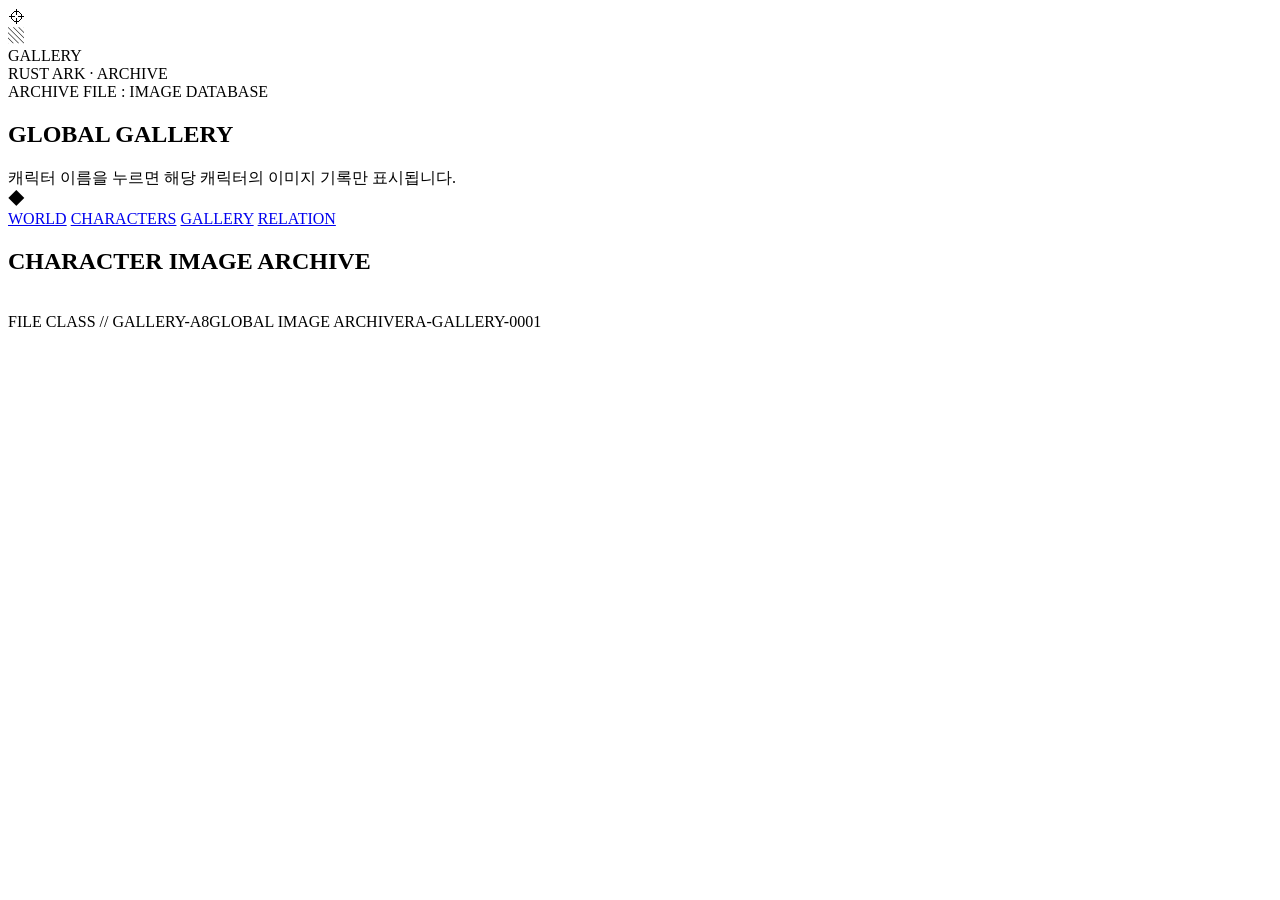
==== gallery.html @ f0b0b13f "Add files via upload" ====
<!DOCTYPE html>
<html lang="ko">
<head>
<meta charset="UTF-8"><meta name="viewport" content="width=device-width, initial-scale=1.0">
<title>RUST ARK | Gallery</title>
<link rel="stylesheet" href="assets/css/style.css">
</head>
<body>
<article class="page">
  <aside class="rail">
    <div class="icon">⌖</div>
    <div class="icon">▧</div>
    <div class="vertical">GALLERY</div>
    <div class="small">RUST ARK · ARCHIVE</div>
  </aside>
  <header class="header">
    <div>
      <div class="kicker">ARCHIVE FILE : IMAGE DATABASE</div>
      <h1>GLOBAL GALLERY</h1>
      <div class="subtitle">캐릭터 이름을 누르면 해당 캐릭터의 이미지 기록만 표시됩니다.</div>
    </div>
    <div class="emblem"><b>◆</b></div>
  </header>
  <nav class="topnav">
    <a href="world.html">WORLD</a>
    <a href="world.html#characters">CHARACTERS</a>
    <a href="gallery.html">GALLERY</a>
    <a href="world.html#relations">RELATION</a>
  </nav>

  <section class="section" id="gallery">
    <h2 class="section-title">CHARACTER IMAGE ARCHIVE</h2>
    <div class="gallery-tabs" id="galleryTabs"></div>
    <div class="gallery-stage">
      <div class="gallery-main">
        <img id="mainImage" src="" alt="">
        <div class="gallery-caption">
          <b id="mainTitle"></b>
          <span id="mainCaption"></span>
        </div>
      </div>
      <div class="gallery-grid" id="galleryGrid"></div>
    </div>
  </section>

  <footer class="footer"><span><span class="pink">FILE CLASS</span> // GALLERY-A8</span><span>GLOBAL IMAGE ARCHIVE</span><span>RA-GALLERY-0001</span></footer>
</article>
<script src="assets/js/gallery.js"></script>
</body>
</html>
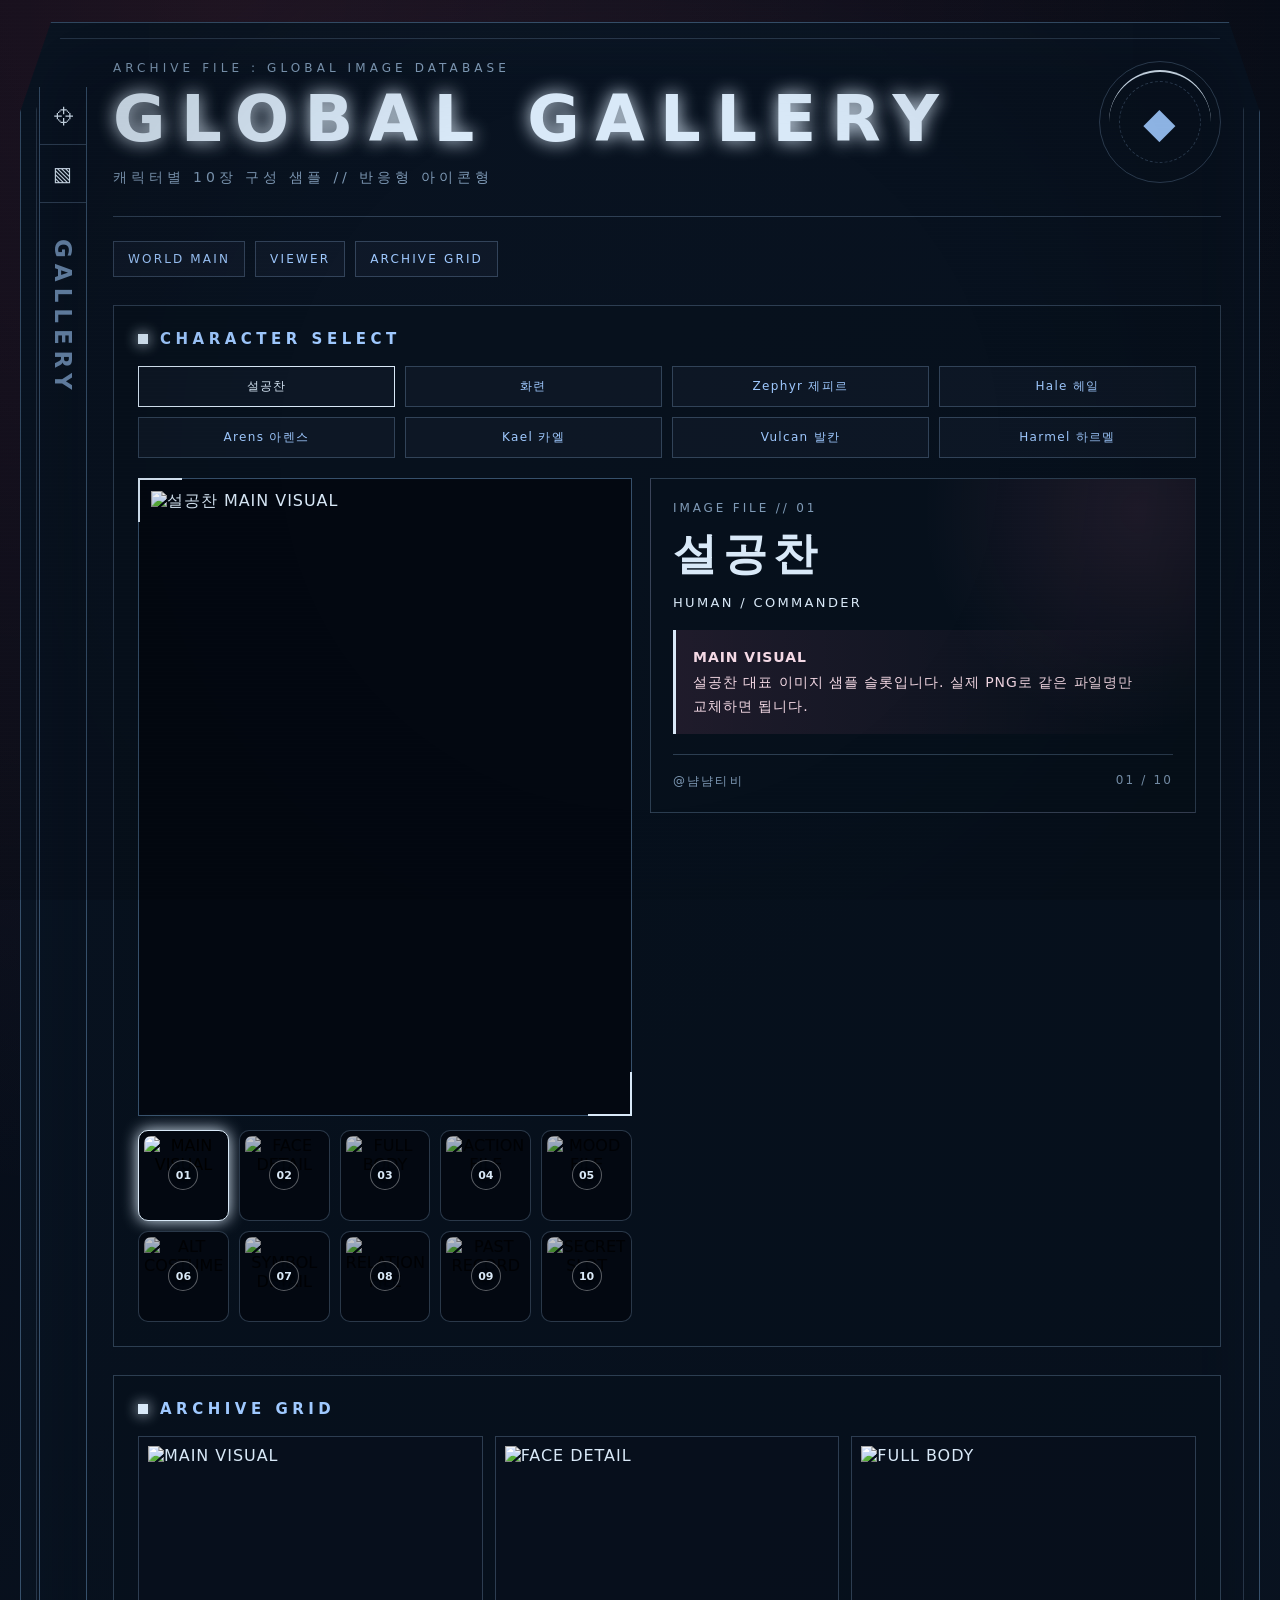
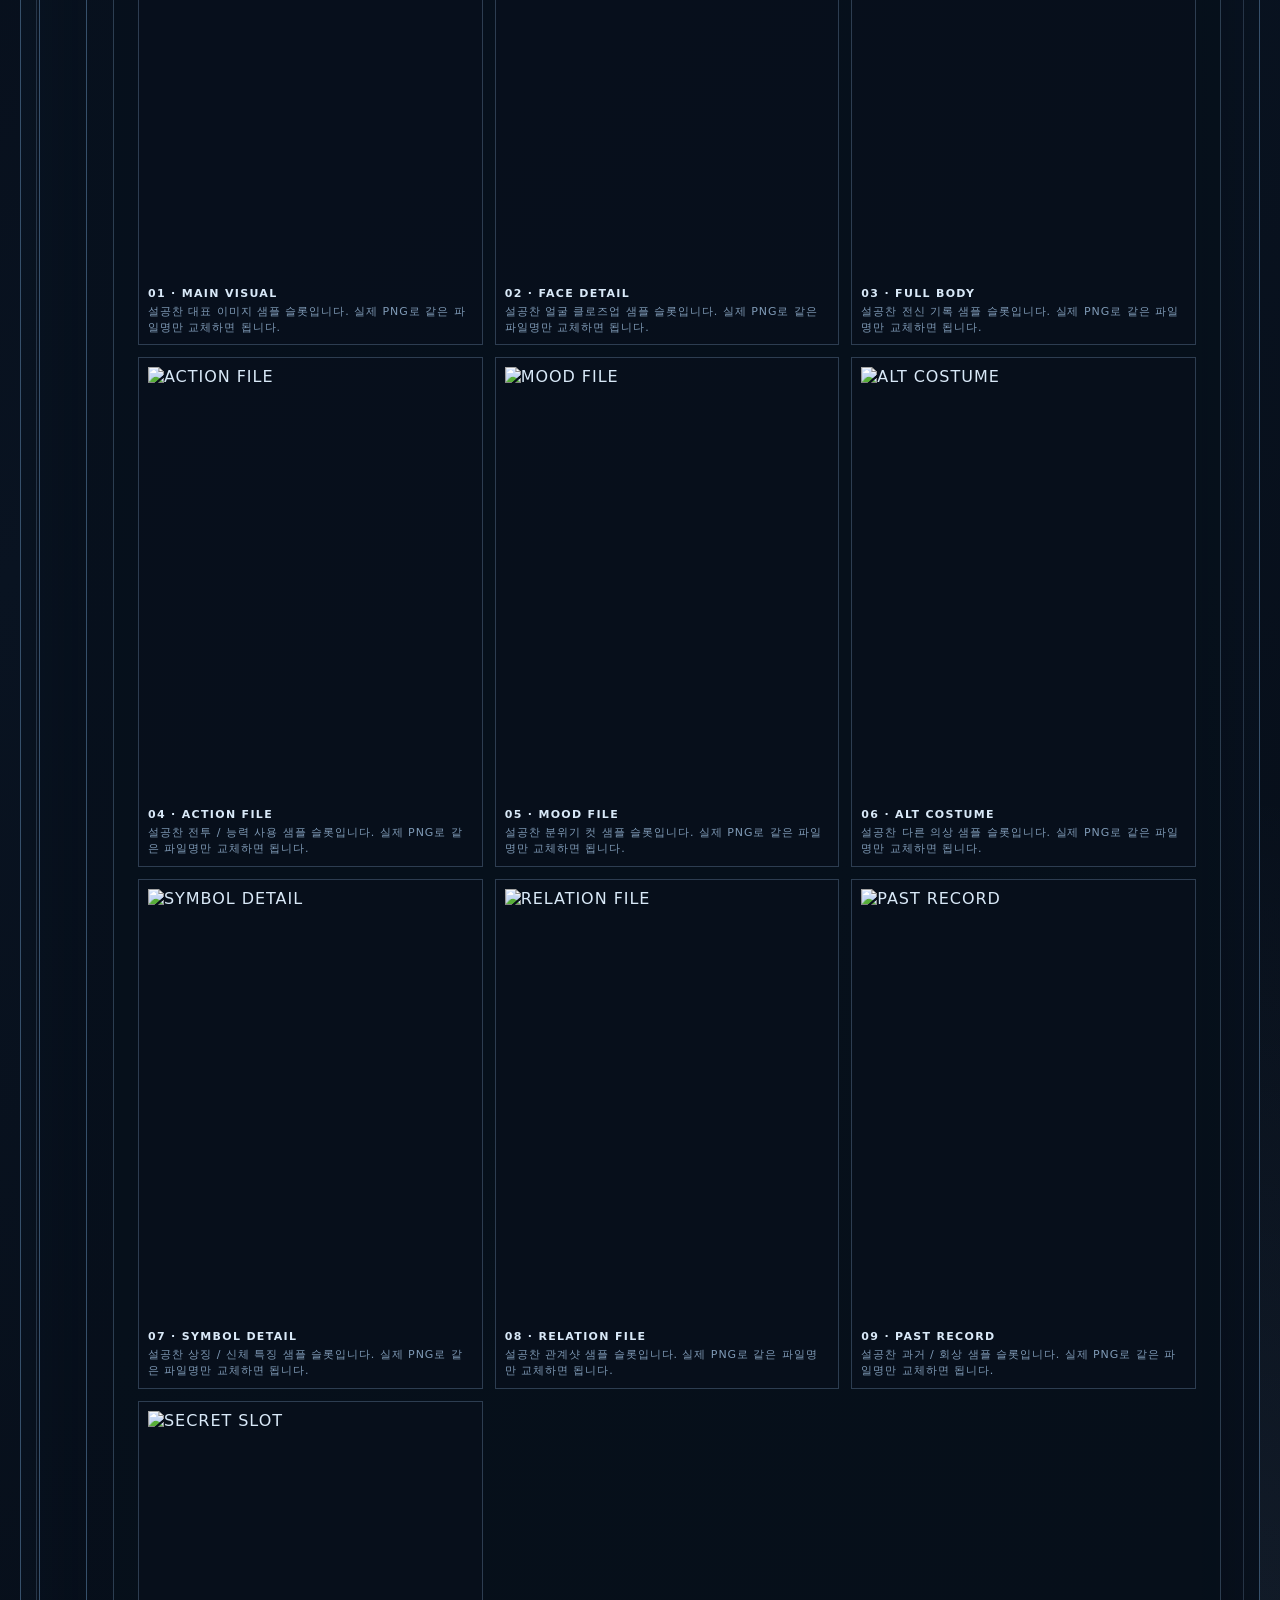
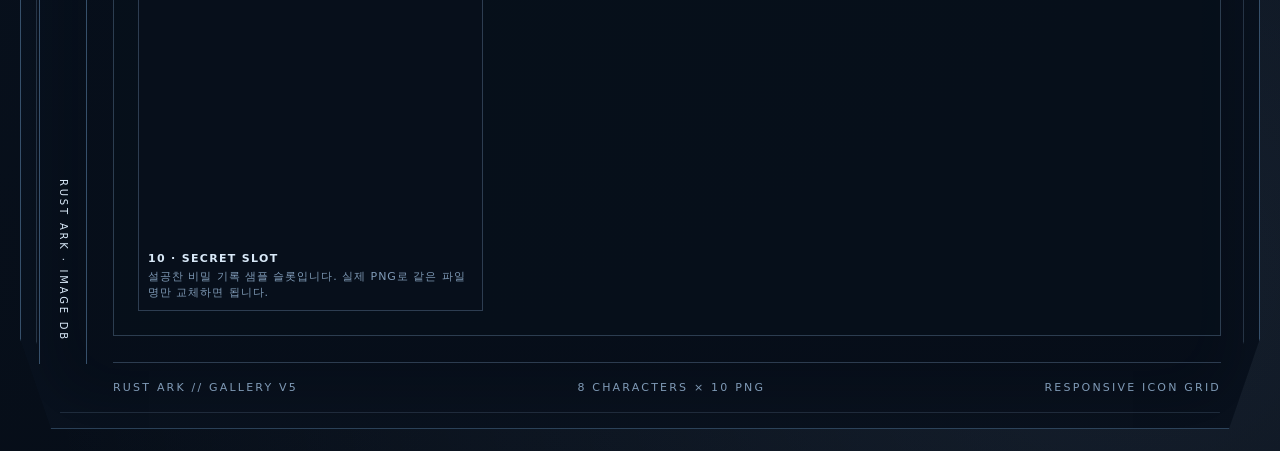
==== commit 3f20f0b7: "Add files via upload" ====
--- a/gallery.html
+++ b/gallery.html
@@ -1,50 +1,1162 @@
 <!DOCTYPE html>
 <html lang="ko">
 <head>
-<meta charset="UTF-8"><meta name="viewport" content="width=device-width, initial-scale=1.0">
-<title>RUST ARK | Gallery</title>
-<link rel="stylesheet" href="assets/css/style.css">
+<meta charset="UTF-8">
+<meta name="viewport" content="width=device-width, initial-scale=1.0">
+<title>RUST ARK | Gallery V5 Responsive Icons</title>
+<style>
+:root{
+  --bg:#050b14;
+  --panel:#081321;
+  --line:#36506b;
+  --soft:rgba(145,180,220,.28);
+  --text:#d9e9f8;
+  --muted:#7f9ab6;
+  --pink:#ff7fb2;
+  --blue:#9fc9ff;
+  --accent:#ff7fb2;
+}
+*{box-sizing:border-box}
+html{scroll-behavior:smooth}
+body{
+  margin:0;
+  min-height:100vh;
+  color:var(--text);
+  background:
+    radial-gradient(circle at 18% 0%, rgba(255,127,178,.12), transparent 32%),
+    radial-gradient(circle at 88% 95%, rgba(159,201,255,.10), transparent 30%),
+    linear-gradient(145deg,#040812,#091321 48%,#050b14);
+  font-family:"Segoe UI","Pretendard","Apple SD Gothic Neo",system-ui,sans-serif;
+  letter-spacing:.06em;
+}
+body:before{
+  content:"";
+  position:fixed;
+  inset:0;
+  z-index:50;
+  pointer-events:none;
+  opacity:.25;
+  background:
+    repeating-linear-gradient(0deg, rgba(255,255,255,.025) 0 1px, transparent 1px 4px),
+    radial-gradient(circle at 50% 50%, transparent 0 45%, rgba(0,0,0,.45) 78%);
+}
+a{color:inherit;text-decoration:none}
+button{font:inherit}
+
+.page{
+  width:min(1240px, calc(100% - 28px));
+  margin:22px auto;
+  position:relative;
+  border:1px solid var(--line);
+  background:linear-gradient(145deg,rgba(8,19,33,.96),rgba(6,13,24,.98));
+  clip-path:polygon(2.5% 0,97.5% 0,100% 2.5%,100% 97.5%,97.5% 100%,2.5% 100%,0 97.5%,0 2.5%);
+  box-shadow:0 0 46px rgba(0,0,0,.55), inset 0 0 90px rgba(159,201,255,.04);
+  padding:38px 38px 34px 92px;
+  overflow:hidden;
+}
+.page:before{
+  content:"";
+  position:absolute;
+  inset:15px;
+  border:1px solid rgba(145,180,220,.22);
+  pointer-events:none;
+  clip-path:polygon(2% 0,98% 0,100% 2%,100% 98%,98% 100%,2% 100%,0 98%,0 2%);
+}
+.rail{
+  position:absolute;
+  left:18px;
+  top:64px;
+  bottom:64px;
+  width:48px;
+  border-left:1px solid var(--line);
+  border-right:1px solid var(--line);
+  display:flex;
+  flex-direction:column;
+  align-items:center;
+  color:var(--muted);
+  z-index:2;
+}
+.rail .icon{
+  height:58px;
+  width:100%;
+  display:grid;
+  place-items:center;
+  border-bottom:1px solid var(--soft);
+  color:var(--accent);
+  font-size:20px;
+}
+.rail .vertical{
+  writing-mode:vertical-rl;
+  text-orientation:mixed;
+  font-size:23px;
+  letter-spacing:.26em;
+  font-weight:800;
+  color:#6988ad;
+  margin-top:36px;
+}
+.rail .small{
+  margin-top:auto;
+  margin-bottom:22px;
+  writing-mode:vertical-rl;
+  font-size:10px;
+  letter-spacing:.28em;
+  color:var(--accent);
+}
+
+.header{
+  position:relative;
+  z-index:3;
+  display:grid;
+  grid-template-columns:1fr auto;
+  gap:24px;
+  align-items:start;
+  padding-bottom:26px;
+  border-bottom:1px solid var(--soft);
+}
+.kicker{
+  color:var(--muted);
+  font-size:12px;
+  letter-spacing:.34em;
+  margin-bottom:12px;
+}
+h1{
+  margin:0;
+  color:var(--accent);
+  font-size:clamp(34px,5.5vw,64px);
+  letter-spacing:.24em;
+  line-height:1.02;
+  text-shadow:0 0 18px var(--accent);
+}
+.subtitle{
+  margin-top:14px;
+  color:var(--muted);
+  font-size:14px;
+  letter-spacing:.28em;
+  line-height:1.7;
+}
+.emblem{
+  width:122px;
+  height:122px;
+  border:1px solid var(--soft);
+  border-radius:50%;
+  display:grid;
+  place-items:center;
+  position:relative;
+}
+.emblem:before{
+  content:"";
+  position:absolute;
+  width:80px;
+  height:80px;
+  border:1px dashed var(--soft);
+  border-radius:50%;
+}
+.emblem:after{
+  content:"";
+  position:absolute;
+  width:102px;
+  height:102px;
+  border-top:2px solid var(--accent);
+  border-radius:50%;
+  animation:spin 7s linear infinite;
+}
+.emblem b{font-size:42px;color:var(--blue)}
+@keyframes spin{to{transform:rotate(360deg)}}
+
+.topnav{
+  position:relative;
+  z-index:3;
+  display:flex;
+  gap:10px;
+  flex-wrap:wrap;
+  margin:24px 0 0;
+}
+.topnav a{
+  border:1px solid var(--soft);
+  padding:10px 14px;
+  color:var(--blue);
+  background:rgba(159,201,255,.035);
+  font-size:12px;
+  letter-spacing:.18em;
+}
+.topnav a:hover{border-color:var(--accent);color:var(--accent)}
+
+.section{
+  position:relative;
+  z-index:3;
+  margin-top:28px;
+  border:1px solid var(--soft);
+  background:rgba(7,16,28,.56);
+  padding:24px;
+}
+.section-title{
+  display:flex;
+  align-items:center;
+  gap:12px;
+  margin:0 0 18px;
+  color:var(--blue);
+  font-weight:800;
+  font-size:15px;
+  letter-spacing:.3em;
+}
+.section-title:before{
+  content:"";
+  width:10px;
+  height:10px;
+  background:var(--accent);
+  box-shadow:0 0 14px var(--accent);
+}
+
+.character-tabs{
+  display:grid;
+  grid-template-columns:repeat(4, minmax(0,1fr));
+  gap:10px;
+  margin-bottom:20px;
+}
+.character-tabs button{
+  border:1px solid var(--soft);
+  background:rgba(159,201,255,.035);
+  color:var(--blue);
+  padding:11px 10px;
+  font-size:12px;
+  letter-spacing:.11em;
+  cursor:pointer;
+  min-width:0;
+}
+.character-tabs button.active,
+.character-tabs button:hover{
+  border-color:var(--accent);
+  color:var(--accent);
+}
+
+.viewer{
+  display:grid;
+  grid-template-columns:minmax(360px,.95fr) 1.05fr;
+  gap:18px;
+  align-items:start;
+}
+.main-frame{
+  border:1px solid var(--line);
+  background:#030811;
+  padding:12px;
+  position:relative;
+}
+.main-frame:before,
+.main-frame:after{
+  content:"";
+  position:absolute;
+  width:42px;
+  height:42px;
+  border-color:var(--accent);
+  border-style:solid;
+  pointer-events:none;
+}
+.main-frame:before{left:-1px;top:-1px;border-width:2px 0 0 2px}
+.main-frame:after{right:-1px;bottom:-1px;border-width:0 2px 2px 0}
+.main-frame img{
+  width:100%;
+  height:min(68vh,700px);
+  object-fit:cover;
+  object-position:center 20%;
+  display:block;
+}
+
+.icon-grid{
+  display:grid;
+  grid-template-columns:repeat(5, minmax(0,1fr));
+  gap:10px;
+  margin-top:14px;
+}
+.thumb{
+  border:1px solid var(--soft);
+  background:#030811;
+  padding:5px;
+  cursor:pointer;
+  position:relative;
+  aspect-ratio:1/1;
+  border-radius:10px;
+  display:grid;
+  place-items:center;
+  min-width:0;
+}
+.thumb img{
+  width:100%;
+  height:100%;
+  object-fit:cover;
+  border-radius:7px;
+  display:block;
+  opacity:.76;
+}
+.thumb b{
+  position:absolute;
+  left:50%;
+  top:50%;
+  transform:translate(-50%,-50%);
+  width:30px;
+  height:30px;
+  border:1px solid rgba(255,255,255,.35);
+  border-radius:50%;
+  background:rgba(3,8,17,.66);
+  display:grid;
+  place-items:center;
+  color:var(--text);
+  font-size:11px;
+  text-shadow:0 1px 4px #000;
+}
+.thumb.active{
+  border-color:var(--accent);
+  box-shadow:0 0 16px var(--accent);
+}
+.thumb.active img,
+.thumb:hover img{opacity:1}
+
+.info-panel{
+  border:1px solid var(--soft);
+  background:radial-gradient(circle at 90% 10%, rgba(255,127,178,.10), transparent 38%), rgba(7,16,28,.70);
+  padding:22px;
+  display:flex;
+  flex-direction:column;
+  justify-content:space-between;
+  min-height:320px;
+}
+.info-code{
+  color:var(--muted);
+  font-size:12px;
+  letter-spacing:.24em;
+}
+.info-panel h2{
+  margin:10px 0 8px;
+  color:var(--text);
+  font-size:clamp(26px,4vw,44px);
+  letter-spacing:.14em;
+}
+.info-panel .class{
+  color:var(--accent);
+  font-size:13px;
+  letter-spacing:.18em;
+  line-height:1.7;
+  margin-bottom:16px;
+}
+.caption{
+  border-left:3px solid var(--accent);
+  background:linear-gradient(90deg, rgba(255,127,178,.10), transparent);
+  padding:15px 17px;
+  color:#f4d9e5;
+  line-height:1.75;
+  font-size:14px;
+  word-break:keep-all;
+}
+.count{
+  display:flex;
+  justify-content:space-between;
+  gap:12px;
+  margin-top:20px;
+  color:var(--muted);
+  font-size:12px;
+  letter-spacing:.18em;
+  border-top:1px solid var(--soft);
+  padding-top:18px;
+}
+
+.archive-grid{
+  display:grid;
+  grid-template-columns:repeat(3, minmax(0,1fr));
+  gap:12px;
+}
+.archive-card{
+  border:1px solid var(--soft);
+  background:rgba(7,16,28,.72);
+  padding:9px;
+  cursor:pointer;
+  transition:.2s ease;
+  min-width:0;
+}
+.archive-card img{
+  width:100%;
+  aspect-ratio:3/4;
+  object-fit:cover;
+  display:block;
+}
+.archive-card b{
+  display:block;
+  color:var(--accent);
+  font-size:11px;
+  letter-spacing:.12em;
+  margin:8px 0 4px;
+}
+.archive-card span{
+  display:block;
+  color:var(--muted);
+  font-size:11px;
+  line-height:1.45;
+}
+.archive-card:hover{
+  border-color:var(--accent);
+  transform:translateY(-2px);
+}
+
+.modal{
+  position:fixed;
+  inset:0;
+  background:rgba(1,4,10,.86);
+  display:none;
+  place-items:center;
+  z-index:80;
+  padding:22px;
+}
+.modal.active{display:grid}
+.modal-box{
+  width:min(920px,100%);
+  border:1px solid var(--line);
+  background:#030811;
+  padding:12px;
+  position:relative;
+}
+.modal-box img{
+  width:100%;
+  max-height:82vh;
+  object-fit:contain;
+  display:block;
+}
+.close{
+  position:absolute;
+  right:12px;
+  top:12px;
+  border:1px solid var(--soft);
+  background:rgba(7,16,28,.92);
+  color:var(--accent);
+  padding:9px 11px;
+  cursor:pointer;
+  letter-spacing:.16em;
+}
+.footer{
+  position:relative;
+  z-index:3;
+  margin-top:26px;
+  padding-top:18px;
+  border-top:1px solid var(--soft);
+  display:flex;
+  justify-content:space-between;
+  gap:16px;
+  flex-wrap:wrap;
+  color:var(--muted);
+  font-size:11px;
+  letter-spacing:.2em;
+}
+
+@media(max-width:1050px){
+  .viewer{grid-template-columns:1fr}
+  .archive-grid{grid-template-columns:repeat(2, minmax(0,1fr))}
+}
+
+@media(max-width:720px){
+  body{background:#050b14}
+  .page{
+    width:100%;
+    margin:0;
+    min-height:100vh;
+    clip-path:none;
+    border-left:0;
+    border-right:0;
+    padding:20px 14px 24px;
+  }
+  .page:before{display:none}
+  .rail{display:none}
+  .header{
+    grid-template-columns:1fr;
+    gap:14px;
+    padding-bottom:18px;
+  }
+  .emblem{display:none}
+  .kicker{font-size:10px;letter-spacing:.22em}
+  h1{font-size:34px;letter-spacing:.11em}
+  .subtitle{font-size:12px;letter-spacing:.12em}
+  .topnav{gap:8px;margin-top:18px}
+  .topnav a{padding:9px 10px;font-size:10px;letter-spacing:.1em}
+  .section{padding:16px;margin-top:18px}
+  .section-title{font-size:13px;letter-spacing:.18em}
+  .character-tabs{grid-template-columns:repeat(2, minmax(0,1fr));gap:8px}
+  .character-tabs button{font-size:11px;letter-spacing:.05em;padding:10px 7px}
+  .viewer{gap:14px}
+  .main-frame{padding:8px}
+  .main-frame img{height:auto;aspect-ratio:3/4;max-height:58vh}
+  .icon-grid{grid-template-columns:repeat(5, minmax(0,1fr));gap:7px;margin-top:10px}
+  .thumb{padding:4px;border-radius:8px}
+  .thumb img{border-radius:5px}
+  .thumb b{width:24px;height:24px;font-size:9px}
+  .info-panel{padding:16px;min-height:0}
+  .info-code{font-size:10px;letter-spacing:.14em}
+  .info-panel h2{font-size:24px;letter-spacing:.08em}
+  .info-panel .class{font-size:11px;letter-spacing:.08em}
+  .caption{font-size:13px;padding:13px 14px}
+  .count{font-size:10px;letter-spacing:.08em;align-items:center}
+  .archive-grid{grid-template-columns:1fr;gap:10px}
+  .archive-card{
+    display:grid;
+    grid-template-columns:72px 1fr;
+    gap:10px;
+    align-items:center;
+  }
+  .archive-card img{aspect-ratio:1/1;border-radius:7px}
+  .archive-card b{margin:0 0 4px;font-size:10px}
+  .archive-card span{font-size:10.5px}
+  .footer{font-size:9px;letter-spacing:.1em}
+}
+
+@media(max-width:390px){
+  .character-tabs{grid-template-columns:1fr}
+  .icon-grid{gap:5px}
+  .thumb b{width:22px;height:22px;font-size:8px}
+}
+</style>
 </head>
 <body>
 <article class="page">
-  <aside class="rail">
-    <div class="icon">⌖</div>
-    <div class="icon">▧</div>
-    <div class="vertical">GALLERY</div>
-    <div class="small">RUST ARK · ARCHIVE</div>
-  </aside>
+  <aside class="rail"><div class="icon">⌖</div><div class="icon">▧</div><div class="vertical">GALLERY</div><div class="small">RUST ARK · IMAGE DB</div></aside>
+
   <header class="header">
     <div>
-      <div class="kicker">ARCHIVE FILE : IMAGE DATABASE</div>
+      <div class="kicker">ARCHIVE FILE : GLOBAL IMAGE DATABASE</div>
       <h1>GLOBAL GALLERY</h1>
-      <div class="subtitle">캐릭터 이름을 누르면 해당 캐릭터의 이미지 기록만 표시됩니다.</div>
+      <div class="subtitle">캐릭터별 10장 구성 샘플 // 반응형 아이콘형</div>
     </div>
     <div class="emblem"><b>◆</b></div>
   </header>
+
   <nav class="topnav">
-    <a href="world.html">WORLD</a>
-    <a href="world.html#characters">CHARACTERS</a>
-    <a href="gallery.html">GALLERY</a>
-    <a href="world.html#relations">RELATION</a>
+    <a href="world.html">WORLD MAIN</a>
+    <a href="#viewer">VIEWER</a>
+    <a href="#archive">ARCHIVE GRID</a>
   </nav>
 
-  <section class="section" id="gallery">
-    <h2 class="section-title">CHARACTER IMAGE ARCHIVE</h2>
-    <div class="gallery-tabs" id="galleryTabs"></div>
-    <div class="gallery-stage">
-      <div class="gallery-main">
-        <img id="mainImage" src="" alt="">
-        <div class="gallery-caption">
-          <b id="mainTitle"></b>
-          <span id="mainCaption"></span>
+  <section class="section" id="viewer">
+    <h2 class="section-title">CHARACTER SELECT</h2>
+    <div class="character-tabs" id="characterTabs"></div>
+
+    <div class="viewer">
+      <div>
+        <div class="main-frame"><img id="mainImage" src="" alt=""></div>
+        <div class="icon-grid" id="iconGrid"></div>
+      </div>
+
+      <aside class="info-panel">
+        <div>
+          <div class="info-code" id="infoCode">IMAGE FILE</div>
+          <h2 id="charName"></h2>
+          <div class="class" id="charClass"></div>
+          <div class="caption">
+            <b id="imageTitle"></b><br>
+            <span id="imageCaption"></span>
+          </div>
         </div>
-      </div>
-      <div class="gallery-grid" id="galleryGrid"></div>
+        <div class="count">
+          <span id="creator"></span>
+          <span id="counter">01 / 10</span>
+        </div>
+      </aside>
     </div>
   </section>
 
-  <footer class="footer"><span><span class="pink">FILE CLASS</span> // GALLERY-A8</span><span>GLOBAL IMAGE ARCHIVE</span><span>RA-GALLERY-0001</span></footer>
+  <section class="section" id="archive">
+    <h2 class="section-title">ARCHIVE GRID</h2>
+    <div class="archive-grid" id="archiveGrid"></div>
+  </section>
+
+  <footer class="footer"><span>RUST ARK // GALLERY V5</span><span>8 CHARACTERS × 10 PNG</span><span>RESPONSIVE ICON GRID</span></footer>
 </article>
-<script src="assets/js/gallery.js"></script>
+
+<div class="modal" id="modal">
+  <div class="modal-box">
+    <button class="close" id="closeModal">CLOSE</button>
+    <img id="modalImage" src="" alt="">
+  </div>
+</div>
+
+<script>
+const galleryData = {
+  "seol_gongchan": {
+    "id": "seol_gongchan",
+    "name": "설공찬",
+    "class": "HUMAN / COMMANDER",
+    "creator": "@냠냠티비",
+    "accent": "#d9e9f8",
+    "images": [
+      {
+        "src": "assets/images/seol_gongchan/seol_gongchan_01.png",
+        "title": "MAIN VISUAL",
+        "caption": "설공찬 대표 이미지 샘플 슬롯입니다. 실제 PNG로 같은 파일명만 교체하면 됩니다."
+      },
+      {
+        "src": "assets/images/seol_gongchan/seol_gongchan_02.png",
+        "title": "FACE DETAIL",
+        "caption": "설공찬 얼굴 클로즈업 샘플 슬롯입니다. 실제 PNG로 같은 파일명만 교체하면 됩니다."
+      },
+      {
+        "src": "assets/images/seol_gongchan/seol_gongchan_03.png",
+        "title": "FULL BODY",
+        "caption": "설공찬 전신 기록 샘플 슬롯입니다. 실제 PNG로 같은 파일명만 교체하면 됩니다."
+      },
+      {
+        "src": "assets/images/seol_gongchan/seol_gongchan_04.png",
+        "title": "ACTION FILE",
+        "caption": "설공찬 전투 / 능력 사용 샘플 슬롯입니다. 실제 PNG로 같은 파일명만 교체하면 됩니다."
+      },
+      {
+        "src": "assets/images/seol_gongchan/seol_gongchan_05.png",
+        "title": "MOOD FILE",
+        "caption": "설공찬 분위기 컷 샘플 슬롯입니다. 실제 PNG로 같은 파일명만 교체하면 됩니다."
+      },
+      {
+        "src": "assets/images/seol_gongchan/seol_gongchan_06.png",
+        "title": "ALT COSTUME",
+        "caption": "설공찬 다른 의상 샘플 슬롯입니다. 실제 PNG로 같은 파일명만 교체하면 됩니다."
+      },
+      {
+        "src": "assets/images/seol_gongchan/seol_gongchan_07.png",
+        "title": "SYMBOL DETAIL",
+        "caption": "설공찬 상징 / 신체 특징 샘플 슬롯입니다. 실제 PNG로 같은 파일명만 교체하면 됩니다."
+      },
+      {
+        "src": "assets/images/seol_gongchan/seol_gongchan_08.png",
+        "title": "RELATION FILE",
+        "caption": "설공찬 관계샷 샘플 슬롯입니다. 실제 PNG로 같은 파일명만 교체하면 됩니다."
+      },
+      {
+        "src": "assets/images/seol_gongchan/seol_gongchan_09.png",
+        "title": "PAST RECORD",
+        "caption": "설공찬 과거 / 회상 샘플 슬롯입니다. 실제 PNG로 같은 파일명만 교체하면 됩니다."
+      },
+      {
+        "src": "assets/images/seol_gongchan/seol_gongchan_10.png",
+        "title": "SECRET SLOT",
+        "caption": "설공찬 비밀 기록 샘플 슬롯입니다. 실제 PNG로 같은 파일명만 교체하면 됩니다."
+      }
+    ]
+  },
+  "hwaryeon": {
+    "id": "hwaryeon",
+    "name": "화련",
+    "class": "PLANT / LOTUS",
+    "creator": "@냠냠티비",
+    "accent": "#ff9cca",
+    "images": [
+      {
+        "src": "assets/images/hwaryeon/hwaryeon_01.png",
+        "title": "MAIN VISUAL",
+        "caption": "화련 대표 이미지 샘플 슬롯입니다. 실제 PNG로 같은 파일명만 교체하면 됩니다."
+      },
+      {
+        "src": "assets/images/hwaryeon/hwaryeon_02.png",
+        "title": "FACE DETAIL",
+        "caption": "화련 얼굴 클로즈업 샘플 슬롯입니다. 실제 PNG로 같은 파일명만 교체하면 됩니다."
+      },
+      {
+        "src": "assets/images/hwaryeon/hwaryeon_03.png",
+        "title": "FULL BODY",
+        "caption": "화련 전신 기록 샘플 슬롯입니다. 실제 PNG로 같은 파일명만 교체하면 됩니다."
+      },
+      {
+        "src": "assets/images/hwaryeon/hwaryeon_04.png",
+        "title": "ACTION FILE",
+        "caption": "화련 전투 / 능력 사용 샘플 슬롯입니다. 실제 PNG로 같은 파일명만 교체하면 됩니다."
+      },
+      {
+        "src": "assets/images/hwaryeon/hwaryeon_05.png",
+        "title": "MOOD FILE",
+        "caption": "화련 분위기 컷 샘플 슬롯입니다. 실제 PNG로 같은 파일명만 교체하면 됩니다."
+      },
+      {
+        "src": "assets/images/hwaryeon/hwaryeon_06.png",
+        "title": "ALT COSTUME",
+        "caption": "화련 다른 의상 샘플 슬롯입니다. 실제 PNG로 같은 파일명만 교체하면 됩니다."
+      },
+      {
+        "src": "assets/images/hwaryeon/hwaryeon_07.png",
+        "title": "SYMBOL DETAIL",
+        "caption": "화련 상징 / 신체 특징 샘플 슬롯입니다. 실제 PNG로 같은 파일명만 교체하면 됩니다."
+      },
+      {
+        "src": "assets/images/hwaryeon/hwaryeon_08.png",
+        "title": "RELATION FILE",
+        "caption": "화련 관계샷 샘플 슬롯입니다. 실제 PNG로 같은 파일명만 교체하면 됩니다."
+      },
+      {
+        "src": "assets/images/hwaryeon/hwaryeon_09.png",
+        "title": "PAST RECORD",
+        "caption": "화련 과거 / 회상 샘플 슬롯입니다. 실제 PNG로 같은 파일명만 교체하면 됩니다."
+      },
+      {
+        "src": "assets/images/hwaryeon/hwaryeon_10.png",
+        "title": "SECRET SLOT",
+        "caption": "화련 비밀 기록 샘플 슬롯입니다. 실제 PNG로 같은 파일명만 교체하면 됩니다."
+      }
+    ]
+  },
+  "zephyr": {
+    "id": "zephyr",
+    "name": "Zephyr 제피르",
+    "class": "INSECT / DRAGONFLY",
+    "creator": "@수백사",
+    "accent": "#6df0d6",
+    "images": [
+      {
+        "src": "assets/images/zephyr/zephyr_01.png",
+        "title": "MAIN VISUAL",
+        "caption": "Zephyr 제피르 대표 이미지 샘플 슬롯입니다. 실제 PNG로 같은 파일명만 교체하면 됩니다."
+      },
+      {
+        "src": "assets/images/zephyr/zephyr_02.png",
+        "title": "FACE DETAIL",
+        "caption": "Zephyr 제피르 얼굴 클로즈업 샘플 슬롯입니다. 실제 PNG로 같은 파일명만 교체하면 됩니다."
+      },
+      {
+        "src": "assets/images/zephyr/zephyr_03.png",
+        "title": "FULL BODY",
+        "caption": "Zephyr 제피르 전신 기록 샘플 슬롯입니다. 실제 PNG로 같은 파일명만 교체하면 됩니다."
+      },
+      {
+        "src": "assets/images/zephyr/zephyr_04.png",
+        "title": "ACTION FILE",
+        "caption": "Zephyr 제피르 전투 / 능력 사용 샘플 슬롯입니다. 실제 PNG로 같은 파일명만 교체하면 됩니다."
+      },
+      {
+        "src": "assets/images/zephyr/zephyr_05.png",
+        "title": "MOOD FILE",
+        "caption": "Zephyr 제피르 분위기 컷 샘플 슬롯입니다. 실제 PNG로 같은 파일명만 교체하면 됩니다."
+      },
+      {
+        "src": "assets/images/zephyr/zephyr_06.png",
+        "title": "ALT COSTUME",
+        "caption": "Zephyr 제피르 다른 의상 샘플 슬롯입니다. 실제 PNG로 같은 파일명만 교체하면 됩니다."
+      },
+      {
+        "src": "assets/images/zephyr/zephyr_07.png",
+        "title": "SYMBOL DETAIL",
+        "caption": "Zephyr 제피르 상징 / 신체 특징 샘플 슬롯입니다. 실제 PNG로 같은 파일명만 교체하면 됩니다."
+      },
+      {
+        "src": "assets/images/zephyr/zephyr_08.png",
+        "title": "RELATION FILE",
+        "caption": "Zephyr 제피르 관계샷 샘플 슬롯입니다. 실제 PNG로 같은 파일명만 교체하면 됩니다."
+      },
+      {
+        "src": "assets/images/zephyr/zephyr_09.png",
+        "title": "PAST RECORD",
+        "caption": "Zephyr 제피르 과거 / 회상 샘플 슬롯입니다. 실제 PNG로 같은 파일명만 교체하면 됩니다."
+      },
+      {
+        "src": "assets/images/zephyr/zephyr_10.png",
+        "title": "SECRET SLOT",
+        "caption": "Zephyr 제피르 비밀 기록 샘플 슬롯입니다. 실제 PNG로 같은 파일명만 교체하면 됩니다."
+      }
+    ]
+  },
+  "hale": {
+    "id": "hale",
+    "name": "Hale 헤일",
+    "class": "PLANT / HYDRANGEA",
+    "creator": "@릴리브",
+    "accent": "#b6a6ff",
+    "images": [
+      {
+        "src": "assets/images/hale/hale_01.png",
+        "title": "MAIN VISUAL",
+        "caption": "Hale 헤일 대표 이미지 샘플 슬롯입니다. 실제 PNG로 같은 파일명만 교체하면 됩니다."
+      },
+      {
+        "src": "assets/images/hale/hale_02.png",
+        "title": "FACE DETAIL",
+        "caption": "Hale 헤일 얼굴 클로즈업 샘플 슬롯입니다. 실제 PNG로 같은 파일명만 교체하면 됩니다."
+      },
+      {
+        "src": "assets/images/hale/hale_03.png",
+        "title": "FULL BODY",
+        "caption": "Hale 헤일 전신 기록 샘플 슬롯입니다. 실제 PNG로 같은 파일명만 교체하면 됩니다."
+      },
+      {
+        "src": "assets/images/hale/hale_04.png",
+        "title": "ACTION FILE",
+        "caption": "Hale 헤일 전투 / 능력 사용 샘플 슬롯입니다. 실제 PNG로 같은 파일명만 교체하면 됩니다."
+      },
+      {
+        "src": "assets/images/hale/hale_05.png",
+        "title": "MOOD FILE",
+        "caption": "Hale 헤일 분위기 컷 샘플 슬롯입니다. 실제 PNG로 같은 파일명만 교체하면 됩니다."
+      },
+      {
+        "src": "assets/images/hale/hale_06.png",
+        "title": "ALT COSTUME",
+        "caption": "Hale 헤일 다른 의상 샘플 슬롯입니다. 실제 PNG로 같은 파일명만 교체하면 됩니다."
+      },
+      {
+        "src": "assets/images/hale/hale_07.png",
+        "title": "SYMBOL DETAIL",
+        "caption": "Hale 헤일 상징 / 신체 특징 샘플 슬롯입니다. 실제 PNG로 같은 파일명만 교체하면 됩니다."
+      },
+      {
+        "src": "assets/images/hale/hale_08.png",
+        "title": "RELATION FILE",
+        "caption": "Hale 헤일 관계샷 샘플 슬롯입니다. 실제 PNG로 같은 파일명만 교체하면 됩니다."
+      },
+      {
+        "src": "assets/images/hale/hale_09.png",
+        "title": "PAST RECORD",
+        "caption": "Hale 헤일 과거 / 회상 샘플 슬롯입니다. 실제 PNG로 같은 파일명만 교체하면 됩니다."
+      },
+      {
+        "src": "assets/images/hale/hale_10.png",
+        "title": "SECRET SLOT",
+        "caption": "Hale 헤일 비밀 기록 샘플 슬롯입니다. 실제 PNG로 같은 파일명만 교체하면 됩니다."
+      }
+    ]
+  },
+  "arens": {
+    "id": "arens",
+    "name": "Arens 아렌스",
+    "class": "INSECT / ASSASSIN",
+    "creator": "@반엽",
+    "accent": "#d5b25f",
+    "images": [
+      {
+        "src": "assets/images/arens/arens_01.png",
+        "title": "MAIN VISUAL",
+        "caption": "Arens 아렌스 대표 이미지 샘플 슬롯입니다. 실제 PNG로 같은 파일명만 교체하면 됩니다."
+      },
+      {
+        "src": "assets/images/arens/arens_02.png",
+        "title": "FACE DETAIL",
+        "caption": "Arens 아렌스 얼굴 클로즈업 샘플 슬롯입니다. 실제 PNG로 같은 파일명만 교체하면 됩니다."
+      },
+      {
+        "src": "assets/images/arens/arens_03.png",
+        "title": "FULL BODY",
+        "caption": "Arens 아렌스 전신 기록 샘플 슬롯입니다. 실제 PNG로 같은 파일명만 교체하면 됩니다."
+      },
+      {
+        "src": "assets/images/arens/arens_04.png",
+        "title": "ACTION FILE",
+        "caption": "Arens 아렌스 전투 / 능력 사용 샘플 슬롯입니다. 실제 PNG로 같은 파일명만 교체하면 됩니다."
+      },
+      {
+        "src": "assets/images/arens/arens_05.png",
+        "title": "MOOD FILE",
+        "caption": "Arens 아렌스 분위기 컷 샘플 슬롯입니다. 실제 PNG로 같은 파일명만 교체하면 됩니다."
+      },
+      {
+        "src": "assets/images/arens/arens_06.png",
+        "title": "ALT COSTUME",
+        "caption": "Arens 아렌스 다른 의상 샘플 슬롯입니다. 실제 PNG로 같은 파일명만 교체하면 됩니다."
+      },
+      {
+        "src": "assets/images/arens/arens_07.png",
+        "title": "SYMBOL DETAIL",
+        "caption": "Arens 아렌스 상징 / 신체 특징 샘플 슬롯입니다. 실제 PNG로 같은 파일명만 교체하면 됩니다."
+      },
+      {
+        "src": "assets/images/arens/arens_08.png",
+        "title": "RELATION FILE",
+        "caption": "Arens 아렌스 관계샷 샘플 슬롯입니다. 실제 PNG로 같은 파일명만 교체하면 됩니다."
+      },
+      {
+        "src": "assets/images/arens/arens_09.png",
+        "title": "PAST RECORD",
+        "caption": "Arens 아렌스 과거 / 회상 샘플 슬롯입니다. 실제 PNG로 같은 파일명만 교체하면 됩니다."
+      },
+      {
+        "src": "assets/images/arens/arens_10.png",
+        "title": "SECRET SLOT",
+        "caption": "Arens 아렌스 비밀 기록 샘플 슬롯입니다. 실제 PNG로 같은 파일명만 교체하면 됩니다."
+      }
+    ]
+  },
+  "kael": {
+    "id": "kael",
+    "name": "Kael 카엘",
+    "class": "BEAST / WOLF",
+    "creator": "@떯기",
+    "accent": "#9fc9ff",
+    "images": [
+      {
+        "src": "assets/images/kael/kael_01.png",
+        "title": "MAIN VISUAL",
+        "caption": "Kael 카엘 대표 이미지 샘플 슬롯입니다. 실제 PNG로 같은 파일명만 교체하면 됩니다."
+      },
+      {
+        "src": "assets/images/kael/kael_02.png",
+        "title": "FACE DETAIL",
+        "caption": "Kael 카엘 얼굴 클로즈업 샘플 슬롯입니다. 실제 PNG로 같은 파일명만 교체하면 됩니다."
+      },
+      {
+        "src": "assets/images/kael/kael_03.png",
+        "title": "FULL BODY",
+        "caption": "Kael 카엘 전신 기록 샘플 슬롯입니다. 실제 PNG로 같은 파일명만 교체하면 됩니다."
+      },
+      {
+        "src": "assets/images/kael/kael_04.png",
+        "title": "ACTION FILE",
+        "caption": "Kael 카엘 전투 / 능력 사용 샘플 슬롯입니다. 실제 PNG로 같은 파일명만 교체하면 됩니다."
+      },
+      {
+        "src": "assets/images/kael/kael_05.png",
+        "title": "MOOD FILE",
+        "caption": "Kael 카엘 분위기 컷 샘플 슬롯입니다. 실제 PNG로 같은 파일명만 교체하면 됩니다."
+      },
+      {
+        "src": "assets/images/kael/kael_06.png",
+        "title": "ALT COSTUME",
+        "caption": "Kael 카엘 다른 의상 샘플 슬롯입니다. 실제 PNG로 같은 파일명만 교체하면 됩니다."
+      },
+      {
+        "src": "assets/images/kael/kael_07.png",
+        "title": "SYMBOL DETAIL",
+        "caption": "Kael 카엘 상징 / 신체 특징 샘플 슬롯입니다. 실제 PNG로 같은 파일명만 교체하면 됩니다."
+      },
+      {
+        "src": "assets/images/kael/kael_08.png",
+        "title": "RELATION FILE",
+        "caption": "Kael 카엘 관계샷 샘플 슬롯입니다. 실제 PNG로 같은 파일명만 교체하면 됩니다."
+      },
+      {
+        "src": "assets/images/kael/kael_09.png",
+        "title": "PAST RECORD",
+        "caption": "Kael 카엘 과거 / 회상 샘플 슬롯입니다. 실제 PNG로 같은 파일명만 교체하면 됩니다."
+      },
+      {
+        "src": "assets/images/kael/kael_10.png",
+        "title": "SECRET SLOT",
+        "caption": "Kael 카엘 비밀 기록 샘플 슬롯입니다. 실제 PNG로 같은 파일명만 교체하면 됩니다."
+      }
+    ]
+  },
+  "vulcan": {
+    "id": "vulcan",
+    "name": "Vulcan 발칸",
+    "class": "BEAST / BULLFIGHT",
+    "creator": "@밍묭",
+    "accent": "#ffb86b",
+    "images": [
+      {
+        "src": "assets/images/vulcan/vulcan_01.png",
+        "title": "MAIN VISUAL",
+        "caption": "Vulcan 발칸 대표 이미지 샘플 슬롯입니다. 실제 PNG로 같은 파일명만 교체하면 됩니다."
+      },
+      {
+        "src": "assets/images/vulcan/vulcan_02.png",
+        "title": "FACE DETAIL",
+        "caption": "Vulcan 발칸 얼굴 클로즈업 샘플 슬롯입니다. 실제 PNG로 같은 파일명만 교체하면 됩니다."
+      },
+      {
+        "src": "assets/images/vulcan/vulcan_03.png",
+        "title": "FULL BODY",
+        "caption": "Vulcan 발칸 전신 기록 샘플 슬롯입니다. 실제 PNG로 같은 파일명만 교체하면 됩니다."
+      },
+      {
+        "src": "assets/images/vulcan/vulcan_04.png",
+        "title": "ACTION FILE",
+        "caption": "Vulcan 발칸 전투 / 능력 사용 샘플 슬롯입니다. 실제 PNG로 같은 파일명만 교체하면 됩니다."
+      },
+      {
+        "src": "assets/images/vulcan/vulcan_05.png",
+        "title": "MOOD FILE",
+        "caption": "Vulcan 발칸 분위기 컷 샘플 슬롯입니다. 실제 PNG로 같은 파일명만 교체하면 됩니다."
+      },
+      {
+        "src": "assets/images/vulcan/vulcan_06.png",
+        "title": "ALT COSTUME",
+        "caption": "Vulcan 발칸 다른 의상 샘플 슬롯입니다. 실제 PNG로 같은 파일명만 교체하면 됩니다."
+      },
+      {
+        "src": "assets/images/vulcan/vulcan_07.png",
+        "title": "SYMBOL DETAIL",
+        "caption": "Vulcan 발칸 상징 / 신체 특징 샘플 슬롯입니다. 실제 PNG로 같은 파일명만 교체하면 됩니다."
+      },
+      {
+        "src": "assets/images/vulcan/vulcan_08.png",
+        "title": "RELATION FILE",
+        "caption": "Vulcan 발칸 관계샷 샘플 슬롯입니다. 실제 PNG로 같은 파일명만 교체하면 됩니다."
+      },
+      {
+        "src": "assets/images/vulcan/vulcan_09.png",
+        "title": "PAST RECORD",
+        "caption": "Vulcan 발칸 과거 / 회상 샘플 슬롯입니다. 실제 PNG로 같은 파일명만 교체하면 됩니다."
+      },
+      {
+        "src": "assets/images/vulcan/vulcan_10.png",
+        "title": "SECRET SLOT",
+        "caption": "Vulcan 발칸 비밀 기록 샘플 슬롯입니다. 실제 PNG로 같은 파일명만 교체하면 됩니다."
+      }
+    ]
+  },
+  "harmel": {
+    "id": "harmel",
+    "name": "Harmel 하르멜",
+    "class": "INSECT / QUEEN BEE",
+    "creator": "@햄솔이",
+    "accent": "#ffd18a",
+    "images": [
+      {
+        "src": "assets/images/harmel/harmel_01.png",
+        "title": "MAIN VISUAL",
+        "caption": "Harmel 하르멜 대표 이미지 샘플 슬롯입니다. 실제 PNG로 같은 파일명만 교체하면 됩니다."
+      },
+      {
+        "src": "assets/images/harmel/harmel_02.png",
+        "title": "FACE DETAIL",
+        "caption": "Harmel 하르멜 얼굴 클로즈업 샘플 슬롯입니다. 실제 PNG로 같은 파일명만 교체하면 됩니다."
+      },
+      {
+        "src": "assets/images/harmel/harmel_03.png",
+        "title": "FULL BODY",
+        "caption": "Harmel 하르멜 전신 기록 샘플 슬롯입니다. 실제 PNG로 같은 파일명만 교체하면 됩니다."
+      },
+      {
+        "src": "assets/images/harmel/harmel_04.png",
+        "title": "ACTION FILE",
+        "caption": "Harmel 하르멜 전투 / 능력 사용 샘플 슬롯입니다. 실제 PNG로 같은 파일명만 교체하면 됩니다."
+      },
+      {
+        "src": "assets/images/harmel/harmel_05.png",
+        "title": "MOOD FILE",
+        "caption": "Harmel 하르멜 분위기 컷 샘플 슬롯입니다. 실제 PNG로 같은 파일명만 교체하면 됩니다."
+      },
+      {
+        "src": "assets/images/harmel/harmel_06.png",
+        "title": "ALT COSTUME",
+        "caption": "Harmel 하르멜 다른 의상 샘플 슬롯입니다. 실제 PNG로 같은 파일명만 교체하면 됩니다."
+      },
+      {
+        "src": "assets/images/harmel/harmel_07.png",
+        "title": "SYMBOL DETAIL",
+        "caption": "Harmel 하르멜 상징 / 신체 특징 샘플 슬롯입니다. 실제 PNG로 같은 파일명만 교체하면 됩니다."
+      },
+      {
+        "src": "assets/images/harmel/harmel_08.png",
+        "title": "RELATION FILE",
+        "caption": "Harmel 하르멜 관계샷 샘플 슬롯입니다. 실제 PNG로 같은 파일명만 교체하면 됩니다."
+      },
+      {
+        "src": "assets/images/harmel/harmel_09.png",
+        "title": "PAST RECORD",
+        "caption": "Harmel 하르멜 과거 / 회상 샘플 슬롯입니다. 실제 PNG로 같은 파일명만 교체하면 됩니다."
+      },
+      {
+        "src": "assets/images/harmel/harmel_10.png",
+        "title": "SECRET SLOT",
+        "caption": "Harmel 하르멜 비밀 기록 샘플 슬롯입니다. 실제 PNG로 같은 파일명만 교체하면 됩니다."
+      }
+    ]
+  }
+};
+
+const tabs = document.getElementById("characterTabs");
+const mainImage = document.getElementById("mainImage");
+const charName = document.getElementById("charName");
+const charClass = document.getElementById("charClass");
+const infoCode = document.getElementById("infoCode");
+const imageTitle = document.getElementById("imageTitle");
+const imageCaption = document.getElementById("imageCaption");
+const creator = document.getElementById("creator");
+const counter = document.getElementById("counter");
+const iconGrid = document.getElementById("iconGrid");
+const archiveGrid = document.getElementById("archiveGrid");
+const modal = document.getElementById("modal");
+const modalImage = document.getElementById("modalImage");
+const closeModal = document.getElementById("closeModal");
+
+let currentCharacter = Object.keys(galleryData)[0];
+let currentIndex = 0;
+
+function setAccent(color){
+  document.documentElement.style.setProperty("--accent", color);
+}
+
+function renderTabs(){
+  tabs.innerHTML = Object.entries(galleryData).map(([id, data]) =>
+    `<button type="button" data-id="${id}">${data.name}</button>`
+  ).join("");
+  tabs.querySelectorAll("button").forEach(btn => {
+    btn.addEventListener("click", () => {
+      currentCharacter = btn.dataset.id;
+      currentIndex = 0;
+      renderAll();
+    });
+  });
+}
+
+function renderMain(){
+  const data = galleryData[currentCharacter];
+  const item = data.images[currentIndex];
+  setAccent(data.accent);
+  mainImage.src = item.src;
+  mainImage.alt = data.name + " " + item.title;
+  charName.textContent = data.name;
+  charClass.textContent = data.class;
+  infoCode.textContent = "IMAGE FILE // " + String(currentIndex + 1).padStart(2, "0");
+  imageTitle.textContent = item.title;
+  imageCaption.textContent = item.caption;
+  creator.textContent = data.creator;
+  counter.textContent = String(currentIndex + 1).padStart(2, "0") + " / " + String(data.images.length).padStart(2, "0");
+  document.querySelectorAll(".character-tabs button").forEach(btn => {
+    btn.classList.toggle("active", btn.dataset.id === currentCharacter);
+  });
+}
+
+function renderIcons(){
+  const data = galleryData[currentCharacter];
+  iconGrid.innerHTML = data.images.map((item, index) => `
+    <button class="thumb ${index === currentIndex ? "active" : ""}" data-index="${index}">
+      <img src="${item.src}" alt="${item.title}">
+      <b>${String(index + 1).padStart(2, "0")}</b>
+    </button>
+  `).join("");
+  iconGrid.querySelectorAll(".thumb").forEach(btn => {
+    btn.addEventListener("click", () => {
+      currentIndex = Number(btn.dataset.index);
+      renderMain();
+      renderIcons();
+    });
+  });
+}
+
+function renderArchive(){
+  const data = galleryData[currentCharacter];
+  archiveGrid.innerHTML = data.images.map((item, index) => `
+    <article class="archive-card" data-index="${index}">
+      <img src="${item.src}" alt="${item.title}">
+      <div>
+        <b>${String(index + 1).padStart(2, "0")} · ${item.title}</b>
+        <span>${item.caption}</span>
+      </div>
+    </article>
+  `).join("");
+  archiveGrid.querySelectorAll(".archive-card").forEach(card => {
+    card.addEventListener("click", () => {
+      currentIndex = Number(card.dataset.index);
+      renderMain();
+      renderIcons();
+      modalImage.src = galleryData[currentCharacter].images[currentIndex].src;
+      modal.classList.add("active");
+    });
+  });
+}
+
+function renderAll(){
+  renderMain();
+  renderIcons();
+  renderArchive();
+}
+
+mainImage.addEventListener("click", () => {
+  modalImage.src = mainImage.src;
+  modal.classList.add("active");
+});
+closeModal.addEventListener("click", () => modal.classList.remove("active"));
+modal.addEventListener("click", (e) => {
+  if(e.target === modal) modal.classList.remove("active");
+});
+
+renderTabs();
+renderAll();
+</script>
 </body>
-</html>+</html>
